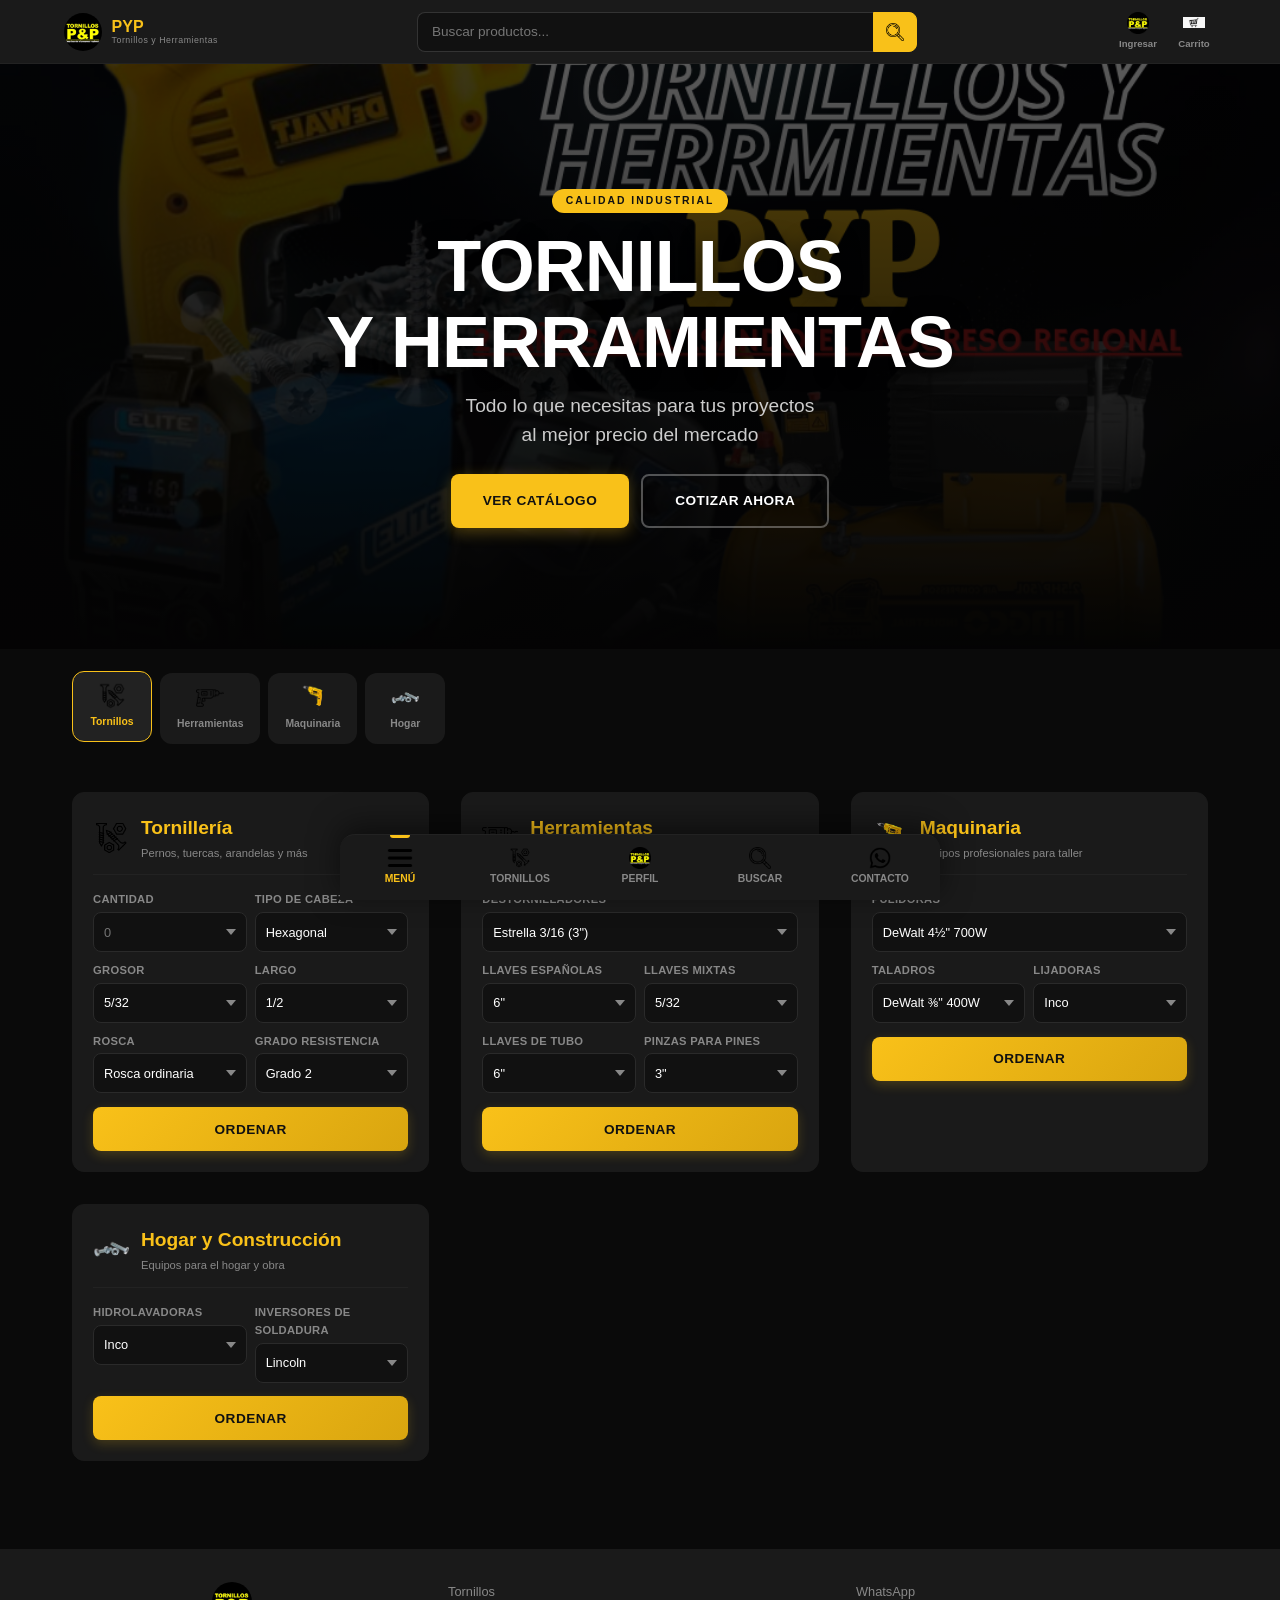
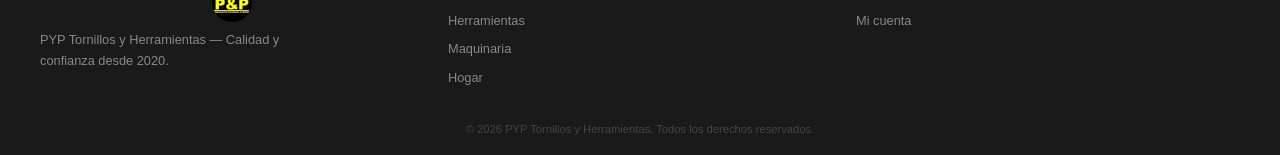
==== index.html @ 7daa385c "PYP Tornillos y Herramientas - ecommerce" ====
<!DOCTYPE html>
<html lang="es">
<head>
    <meta charset="UTF-8">
    <meta name="viewport" content="width=device-width, initial-scale=1.0">
    <meta name="description" content="PYP Tornillos y Herramientas - Venta de tornillería, herramientas y maquinaria industrial">
    <title>PYP Tornillos y Herramientas</title>
    <link rel="icon" href="img/icono.ico">
    <link rel="stylesheet" href="styles.css">
</head>
<body>
    <!-- Menu Overlay -->
    <div class="menu-overlay" id="menu-overlay">
        <div class="menu-overlay-content">
            <button class="menu-close" id="menu-close">&times;</button>
            <img src="img/descarga.png" alt="PYP" class="menu-logo">
            <h2>Menú</h2>
            <a href="#tornillos">Tornillos</a>
            <a href="#herramientas">Herramientas</a>
            <a href="#maquinaria">Maquinaria</a>
            <a href="#hogar">Hogar y Construcción</a>
            <a href="login.html">Iniciar Sesión</a>
        </div>
    </div>

    <!-- Search Overlay -->
    <div class="search-overlay" id="search-overlay">
        <div class="search-overlay-content">
            <input type="text" id="search-input-mobile" placeholder="Buscar productos..." autofocus>
            <button class="search-close" id="search-close">&times;</button>
        </div>
    </div>

    <!-- Top Header (desktop) -->
    <header class="top-header">
        <div class="top-header-inner">
            <a href="index.html" class="top-logo">
                <img src="img/descarga.png" alt="PYP">
                <span class="top-logo-text">PYP <small>Tornillos y Herramientas</small></span>
            </a>
            <div class="top-search">
                <input type="text" placeholder="Buscar productos..." id="top-search-input">
                <button id="top-search-btn"><img src="img/lupa.png" alt="Buscar"></button>
            </div>
            <div class="top-actions">
                <a href="login.html" class="top-action">
                    <img src="img/icono.ico" alt="Perfil">
                    <span>Ingresar</span>
                </a>
                <a href="#" class="top-action" id="top-cart-btn">
                    <img src="img/carrito.png" alt="Carrito">
                    <span>Carrito</span>
                </a>
            </div>
        </div>
    </header>

    <!-- Hero Section -->
    <section class="hero">
        <div class="hero-bg"></div>
        <div class="hero-content">
            <span class="hero-badge">CALIDAD INDUSTRIAL</span>
            <h1>TORNILLOS<br>Y HERRAMIENTAS</h1>
            <p>Todo lo que necesitas para tus proyectos <br class="hide-mobile">al mejor precio del mercado</p>
            <div class="hero-cta">
                <a href="#tornillos" class="hero-btn primary">VER CATÁLOGO</a>
                <a href="https://wa.me/" target="_blank" class="hero-btn secondary">COTIZAR AHORA</a>
            </div>
        </div>
    </section>

    <!-- Quick Categories -->
    <section class="quick-cats">
        <a href="#tornillos" class="quick-cat active">
            <img src="img/tornillo.png" alt="Tornillos">
            <span>Tornillos</span>
        </a>
        <a href="#herramientas" class="quick-cat">
            <img src="img/taladro-de-mano.png" alt="Herramientas">
            <span>Herramientas</span>
        </a>
        <a href="#maquinaria" class="quick-cat">
            <img src="img/taladro.png" alt="Maquinaria">
            <span>Maquinaria</span>
        </a>
        <a href="#hogar" class="quick-cat">
            <img src="img/tornillotarjeta.png" alt="Hogar">
            <span>Hogar</span>
        </a>
    </section>

    <!-- Main Content -->
    <main class="main-content">
        <section class="property" id="tornillos">
            <div class="property-header">
                <img src="img/tornillo.png" alt="">
                <div>
                    <h3>Tornillería</h3>
                    <p class="property-sub">Pernos, tuercas, arandelas y más</p>
                </div>
            </div>
            <div class="property-form">
                <div class="form-row-double">
                    <div class="form-group">
                        <label for="cantidad">Cantidad</label>
                        <input id="cantidad" class="cantidad" placeholder="0">
                    </div>
                    <div class="form-group">
                        <label for="tipocabeza">Tipo de cabeza</label>
                        <select id="tipocabeza" class="tipocabeza">
                            <option>Hexagonal</option>
                            <option>Bristol</option>
                            <option>Destornillador estrella</option>
                            <option>Carriaje</option>
                        </select>
                    </div>
                </div>
                <div class="form-row-double">
                    <div class="form-group">
                        <label for="grosor">Grosor</label>
                        <select id="grosor" class="grosor">
                            <option>5/32</option><option>4mm</option><option>3/16</option><option>5mm</option>
                            <option>1/4</option><option>6mm</option><option>5/16</option><option>7mm</option>
                            <option>3/8</option><option>8mm</option><option>7/16</option><option>10mm</option>
                            <option>1/2</option><option>12mm</option><option>5/8</option><option>14mm</option>
                            <option>1"</option><option>16mm</option>
                        </select>
                    </div>
                    <div class="form-group">
                        <label for="largor">Largo</label>
                        <select id="largor" class="largor">
                            <option>1/2</option><option>3/4</option><option>1</option><option>1-1/4</option>
                            <option>1-1/2</option><option>2</option><option>2-1/2</option><option>3</option>
                            <option>3-1/2</option><option>4</option><option>4-1/2</option><option>5</option>
                            <option>5-1/2</option><option>6</option><option>6-1/2</option><option>7</option>
                        </select>
                    </div>
                </div>
                <div class="form-row-double">
                    <div class="form-group">
                        <label for="rosca">Rosca</label>
                        <select id="rosca" class="rosca">
                            <option>Rosca ordinaria</option><option>Rosca Fina</option>
                            <option>1.25</option><option>1.5</option><option>1.75</option><option>2</option>
                        </select>
                    </div>
                    <div class="form-group">
                        <label for="resistencia">Grado resistencia</label>
                        <select id="resistencia" class="resistencia">
                            <option>Grado 2</option><option>Grado 5</option><option>Grado 8</option><option>Caterpillar</option>
                        </select>
                    </div>
                </div>
                <button class="btn">ORDENAR</button>
            </div>
        </section>

        <section class="property" id="herramientas">
            <div class="property-header">
                <img src="img/taladro-de-mano.png" alt="">
                <div>
                    <h3>Herramientas</h3>
                    <p class="property-sub">Manuales, eléctricas y de precisión</p>
                </div>
            </div>
            <div class="property-form">
                <div class="form-group">
                    <label for="destornillador">Destornilladores</label>
                    <select id="destornillador">
                        <option>Estrella 3/16 (3")</option><option>Estrella 3/16 (4")</option><option>Estrella 3/16 (5")</option>
                        <option>Estrella 1/4 (3")</option><option>Estrella 1/4 (5")</option><option>Estrella 1/4 (6")</option>
                        <option>Estrella 5/16 (4")</option><option>Estrella 5/16 (6")</option>
                        <option>Pala 3/16 (3")</option><option>Pala 3/16 (4")</option><option>Pala 3/16 (5")</option>
                        <option>Pala 1/4 (3")</option><option>Pala 1/4 (4")</option><option>Pala 1/4 (5")</option>
                        <option>Pala 5/16 (4")</option><option>Pala 5/16 (5")</option>
                    </select>
                </div>
                <div class="form-row-double">
                    <div class="form-group">
                        <label for="llaves-espancivas">Llaves españolas</label>
                        <select id="llaves-espancivas">
                            <option>6"</option><option>7"</option><option>8"</option><option>9"</option><option>12"</option><option>15"</option><option>18"</option>
                        </select>
                    </div>
                    <div class="form-group">
                        <label for="llaves-mixtas">Llaves mixtas</label>
                        <select id="llaves-mixtas">
                            <option>5/32</option><option>4mm</option><option>3/16</option><option>5mm</option>
                            <option>1/4</option><option>6mm</option><option>5/16</option><option>7mm</option>
                            <option>3/8</option><option>8mm</option><option>7/16</option><option>10mm</option>
                            <option>1/2</option><option>12mm</option><option>5/8</option><option>14mm</option>
                            <option>1"</option><option>16mm</option>
                        </select>
                    </div>
                </div>
                <div class="form-row-double">
                    <div class="form-group">
                        <label for="llaves-tubo">Llaves de tubo</label>
                        <select id="llaves-tubo">
                            <option>6"</option><option>7"</option><option>8"</option><option>9"</option><option>12"</option><option>15"</option><option>18"</option>
                        </select>
                    </div>
                    <div class="form-group">
                        <label for="pinzas-pines">Pinzas para pines</label>
                        <select id="pinzas-pines">
                            <option>3"</option><option>4"</option><option>5"</option><option>6"</option><option>7"</option><option>9"</option><option>12"</option>
                        </select>
                    </div>
                </div>
                <button class="btn">ORDENAR</button>
            </div>
        </section>

        <section class="property" id="maquinaria">
            <div class="property-header">
                <img src="img/taladro.png" alt="">
                <div>
                    <h3>Maquinaria</h3>
                    <p class="property-sub">Equipos profesionales para taller</p>
                </div>
            </div>
            <div class="property-form">
                <div class="form-group">
                    <label for="pulidoras">Pulidoras</label>
                    <select id="pulidoras">
                        <option>DeWalt 4½" 700W</option><option>Inco 4½" 600W</option><option>Discover 4½" 700W</option>
                        <option>NewBet 4½" 700W</option><option>Ranger 4½"</option>
                        <option>DeWalt 7" 1400W</option><option>Inco 7" 1200W</option>
                        <option>Discover 7" 1200W</option><option>NewBet 7" 1200W</option><option>Ranger 7"</option>
                    </select>
                </div>
                <div class="form-row-double">
                    <div class="form-group">
                        <label for="taladros">Taladros</label>
                        <select id="taladros">
                            <option>DeWalt ⅜" 400W</option><option>Inco ⅜" 300W</option><option>Discover ⅜" 400W</option>
                            <option>NewBet ⅜" 300W</option>
                            <option>Inco inalámbrico ⅜"</option><option>Discover inalámbrico ⅜"</option><option>NewBet inalámbrico ⅜"</option>
                        </select>
                    </div>
                    <div class="form-group">
                        <label for="lijadoras">Lijadoras</label>
                        <select id="lijadoras">
                            <option>Inco</option><option>DeWalt</option><option>Discover</option><option>Dawflow</option><option>NewBet</option>
                        </select>
                    </div>
                </div>
                <button class="btn">ORDENAR</button>
            </div>
        </section>

        <section class="property" id="hogar">
            <div class="property-header">
                <img src="img/tornillotarjeta.png" alt="">
                <div>
                    <h3>Hogar y Construcción</h3>
                    <p class="property-sub">Equipos para el hogar y obra</p>
                </div>
            </div>
            <div class="property-form">
                <div class="form-row-double">
                    <div class="form-group">
                        <label for="hidrolavadoras">Hidrolavadoras</label>
                        <select id="hidrolavadoras">
                            <option>Inco</option><option>Black & Decker</option><option>Wilker</option>
                        </select>
                    </div>
                    <div class="form-group">
                        <label for="inversores">Inversores de soldadura</label>
                        <select id="inversores">
                            <option>Lincoln</option><option>Inverrr</option><option>TIG y MIG</option>
                        </select>
                    </div>
                </div>
                <button class="btn">ORDENAR</button>
            </div>
        </section>
    </main>

    <!-- Footer -->
    <footer class="site-footer">
        <div class="footer-inner">
            <div class="footer-brand">
                <img src="img/descarga.png" alt="PYP">
                <p>PYP Tornillos y Herramientas — Calidad y confianza desde 2020.</p>
            </div>
            <div class="footer-links">
                <a href="#tornillos">Tornillos</a>
                <a href="#herramientas">Herramientas</a>
                <a href="#maquinaria">Maquinaria</a>
                <a href="#hogar">Hogar</a>
            </div>
            <div class="footer-contact">
                <a href="https://wa.me/" target="_blank">WhatsApp</a>
                <a href="login.html">Mi cuenta</a>
            </div>
        </div>
        <div class="footer-bottom">&copy; 2026 PYP Tornillos y Herramientas. Todos los derechos reservados.</div>
    </footer>

    <!-- Bottom Navigation -->
    <nav class="bottom-nav">
        <ul class="nav-links">
            <li>
                <a href="#" class="nav-link active-nav" id="menu-btn">
                    <img src="img/menu.png" alt="Menú">
                    <span class="nav-label">MENÚ</span>
                </a>
            </li>
            <li>
                <a href="#tornillos" class="nav-link" data-scroll>
                    <img src="img/tornillo.png" alt="Tornillos">
                    <span class="nav-label">TORNILLOS</span>
                </a>
            </li>
            <li>
                <a href="login.html" class="nav-link">
                    <img src="img/icono.ico" alt="Perfil">
                    <span class="nav-label">PERFIL</span>
                </a>
            </li>
            <li>
                <a href="#" class="nav-link" id="search-toggle">
                    <img src="img/lupa.png" alt="Buscar">
                    <span class="nav-label">BUSCAR</span>
                </a>
            </li>
            <li>
                <a href="https://wa.me/" target="_blank" class="nav-link" id="whatsapp-link">
                    <img src="img/whatsapp.png" alt="WhatsApp">
                    <span class="nav-label">CONTACTO</span>
                </a>
            </li>
        </ul>
    </nav>

    <div id="toast" class="toast"></div>
    <script src="script.js"></script>
</body>
</html>
---- styles.css ----
:root {
    --primary: #f9c119;
    --primary-dark: #d9a50f;
    --bg-dark: #0a0a0a;
    --bg-card: #1a1a1a;
    --bg-card2: #222;
    --bg-light: #f5f5f5;
    --text-light: #fff;
    --text-dark: #111;
    --text-muted: #888;
    --touch-min: 44px;
    --radius: 12px;
    --radius-sm: 8px;
    --shadow: 0 4px 20px rgba(0,0,0,0.3);
    --shadow-lg: 0 8px 40px rgba(0,0,0,0.5);
    --transition: 0.25s cubic-bezier(0.4, 0, 0.2, 1);
}

* { margin: 0; padding: 0; box-sizing: border-box; }

body {
    font-family: -apple-system, BlinkMacSystemFont, 'Segoe UI', Roboto, Oxygen, Ubuntu, sans-serif;
    color: var(--text-light);
    background-color: var(--bg-dark);
    line-height: 1.6;
    overflow-x: hidden;
    padding-bottom: calc(var(--touch-min) + 20px);
}

img { max-width: 100%; height: auto; display: block; }
a { text-decoration: none; color: inherit; }

/* ===== TOP HEADER (desktop) ===== */
.top-header {
    display: none;
    background: var(--bg-card);
    border-bottom: 1px solid #222;
    position: sticky;
    top: 0;
    z-index: 900;
}

.top-header-inner {
    max-width: 1200px;
    margin: 0 auto;
    padding: 0.6rem 1.5rem;
    display: flex;
    align-items: center;
    gap: 1.5rem;
}

.top-logo {
    display: flex;
    align-items: center;
    gap: 0.6rem;
    flex-shrink: 0;
}

.top-logo img {
    width: 38px;
    height: 38px;
    border-radius: 50%;
    object-fit: cover;
}

.top-logo-text {
    font-size: 1rem;
    font-weight: 800;
    color: var(--primary);
    line-height: 1.1;
}

.top-logo-text small {
    display: block;
    font-size: 0.55rem;
    font-weight: 400;
    color: var(--text-muted);
    letter-spacing: 0.5px;
}

.top-search {
    flex: 1;
    display: flex;
    max-width: 500px;
    margin: 0 auto;
}

.top-search input {
    flex: 1;
    padding: 10px 14px;
    font-size: 0.85rem;
    border-radius: var(--radius-sm) 0 0 var(--radius-sm);
    border: 1px solid #333;
    border-right: none;
    background: #111;
    color: var(--text-light);
    outline: none;
    min-height: 40px;
    transition: border var(--transition);
}

.top-search input:focus { border-color: var(--primary); }

.top-search button {
    width: 44px;
    min-height: 40px;
    border-radius: 0 var(--radius-sm) var(--radius-sm) 0;
    border: 1px solid var(--primary);
    background: var(--primary);
    cursor: pointer;
    display: flex;
    align-items: center;
    justify-content: center;
    transition: background var(--transition);
}

.top-search button:hover { background: var(--primary-dark); }

.top-search button img {
    width: 18px;
    height: 18px;
}

.top-actions {
    display: flex;
    gap: 0.75rem;
    flex-shrink: 0;
}

.top-action {
    display: flex;
    flex-direction: column;
    align-items: center;
    gap: 2px;
    color: var(--text-muted);
    font-size: 0.6rem;
    font-weight: 600;
    min-width: var(--touch-min);
    min-height: var(--touch-min);
    justify-content: center;
    transition: color var(--transition);
}

.top-action:hover { color: var(--primary); }

.top-action img {
    width: 22px;
    height: 22px;
    object-fit: contain;
}

/* ===== HERO ===== */
.hero {
    position: relative;
    min-height: 50vh;
    display: flex;
    align-items: center;
    justify-content: center;
    overflow: hidden;
}

.hero-bg {
    position: absolute;
    inset: 0;
    background: url('img/banner.png') no-repeat center center / cover;
    filter: brightness(0.35) saturate(1.1);
    z-index: 0;
}

.hero-bg::after {
    content: '';
    position: absolute;
    inset: 0;
    background: linear-gradient(180deg, transparent 0%, var(--bg-dark) 100%);
}

.hero-content {
    position: relative;
    z-index: 1;
    text-align: center;
    padding: 2rem 1.5rem;
    max-width: 700px;
}

.hero-badge {
    display: inline-block;
    background: var(--primary);
    color: var(--text-dark);
    font-size: 0.65rem;
    font-weight: 800;
    letter-spacing: 2px;
    padding: 4px 14px;
    border-radius: 20px;
    margin-bottom: 1rem;
}

.hero-content h1 {
    font-size: clamp(2rem, 8vw, 4.5rem);
    font-weight: 900;
    line-height: 1.05;
    letter-spacing: -1px;
    color: #fff;
    text-shadow: 0 2px 20px rgba(0,0,0,0.6);
    margin-bottom: 0.75rem;
}

.hero-content p {
    font-size: clamp(0.9rem, 2.5vw, 1.2rem);
    color: #ccc;
    margin-bottom: 1.5rem;
    line-height: 1.5;
}

.hero-cta {
    display: flex;
    gap: 0.75rem;
    justify-content: center;
    flex-wrap: wrap;
}

.hero-btn {
    display: inline-flex;
    align-items: center;
    justify-content: center;
    padding: 14px 32px;
    border-radius: var(--radius-sm);
    font-size: 0.85rem;
    font-weight: 700;
    letter-spacing: 0.5px;
    min-height: var(--touch-min);
    transition: all var(--transition);
    cursor: pointer;
}

.hero-btn.primary {
    background: var(--primary);
    color: var(--text-dark);
    box-shadow: 0 4px 15px rgba(249, 193, 25, 0.3);
}

.hero-btn.primary:hover {
    background: var(--primary-dark);
    transform: translateY(-2px);
    box-shadow: 0 6px 25px rgba(249, 193, 25, 0.4);
}

.hero-btn.secondary {
    background: transparent;
    color: #fff;
    border: 2px solid rgba(255,255,255,0.3);
}

.hero-btn.secondary:hover {
    border-color: var(--primary);
    color: var(--primary);
    transform: translateY(-2px);
}

/* ===== QUICK CATEGORIES ===== */
.quick-cats {
    display: flex;
    gap: 0.5rem;
    padding: 1rem 1rem 0;
    max-width: 1200px;
    margin: 0 auto;
    overflow-x: auto;
    -webkit-overflow-scrolling: touch;
    scrollbar-width: none;
}

.quick-cats::-webkit-scrollbar { display: none; }

.quick-cat {
    display: flex;
    flex-direction: column;
    align-items: center;
    gap: 4px;
    padding: 10px 16px;
    background: var(--bg-card);
    border-radius: var(--radius);
    min-width: 80px;
    flex-shrink: 0;
    transition: all var(--transition);
    border: 1px solid transparent;
}

.quick-cat:hover, .quick-cat.active {
    background: var(--bg-card2);
    border-color: var(--primary);
    transform: translateY(-2px);
}

.quick-cat img {
    width: 28px;
    height: 28px;
    object-fit: contain;
}

.quick-cat span {
    font-size: 0.65rem;
    font-weight: 700;
    color: var(--text-muted);
    text-align: center;
}

.quick-cat:hover span, .quick-cat.active span { color: var(--primary); }

/* ===== MAIN CONTENT / GRID ===== */
.main-content {
    max-width: 1200px;
    margin: 0 auto;
    padding: 1.5rem 1rem 3rem;
    display: grid;
    gap: 1.25rem;
    grid-template-columns: repeat(auto-fit, minmax(min(100%, 340px), 1fr));
}

/* ===== PROPERTY CARDS ===== */
.property {
    background: var(--bg-card);
    border-radius: var(--radius);
    padding: 1.25rem;
    display: flex;
    flex-direction: column;
    gap: 1rem;
    border: 1px solid #1a1a1a;
    transition: all var(--transition);
}

.property:hover {
    border-color: #333;
    box-shadow: var(--shadow);
}

.property-header {
    display: flex;
    align-items: center;
    gap: 0.75rem;
    padding-bottom: 0.75rem;
    border-bottom: 1px solid #222;
}

.property-header img {
    width: 36px;
    height: 36px;
    object-fit: contain;
    flex-shrink: 0;
}

.property-header h3 {
    font-size: clamp(0.95rem, 2.5vw, 1.2rem);
    color: var(--primary);
    font-weight: 800;
}

.property-sub {
    font-size: 0.7rem;
    color: var(--text-muted);
    margin-top: 1px;
}

.property-form {
    display: grid;
    gap: 0.6rem;
}

.form-row-double {
    display: grid;
    grid-template-columns: 1fr 1fr;
    gap: 0.5rem;
}

.form-group {
    display: flex;
    flex-direction: column;
    gap: 3px;
}

.form-group label {
    font-size: 0.7rem;
    font-weight: 600;
    color: var(--text-muted);
    text-transform: uppercase;
    letter-spacing: 0.3px;
}

.form-group select,
.form-group input {
    width: 100%;
    padding: 9px 10px;
    font-size: 0.8rem;
    border-radius: var(--radius-sm);
    border: 1px solid #2a2a2a;
    background: #111;
    color: var(--text-light);
    min-height: 40px;
    outline: none;
    transition: border var(--transition);
    appearance: none;
    -webkit-appearance: none;
    background-image: url("data:image/svg+xml,%3Csvg xmlns='http://www.w3.org/2000/svg' width='10' height='6'%3E%3Cpath d='M0 0l5 6 5-6z' fill='%23888'/%3E%3C/svg%3E");
    background-repeat: no-repeat;
    background-position: right 10px center;
    padding-right: 28px;
}

.form-group select:focus,
.form-group input:focus {
    border-color: var(--primary);
    background: #1a1a1a;
}

/* ===== BUTTONS ===== */
.btn {
    background: linear-gradient(135deg, var(--primary), var(--primary-dark));
    color: var(--text-dark);
    border: none;
    border-radius: var(--radius-sm);
    padding: 12px 28px;
    font-size: 0.85rem;
    font-weight: 800;
    letter-spacing: 0.5px;
    cursor: pointer;
    min-height: var(--touch-min);
    transition: all var(--transition);
    width: 100%;
    margin-top: 0.25rem;
    box-shadow: 0 4px 12px rgba(249, 193, 25, 0.2);
}

.btn:hover {
    transform: translateY(-1px);
    box-shadow: 0 6px 20px rgba(249, 193, 25, 0.35);
}

.btn:active {
    transform: translateY(0);
    box-shadow: 0 2px 8px rgba(249, 193, 25, 0.2);
}

/* ===== BOTTOM NAVIGATION ===== */
.bottom-nav {
    position: fixed;
    bottom: 0;
    left: 0;
    right: 0;
    background: var(--bg-card);
    border-top: 1px solid #222;
    z-index: 1000;
    padding: 4px 0;
    padding-bottom: env(safe-area-inset-bottom, 4px);
    box-shadow: 0 -8px 30px rgba(0,0,0,0.5);
}

.nav-links {
    list-style: none;
    display: flex;
    justify-content: space-around;
    align-items: center;
    width: 100%;
    max-width: 600px;
    margin: 0 auto;
    padding: 0;
}

.nav-links li {
    display: flex;
    align-items: center;
    justify-content: center;
    flex: 1;
}

.nav-link {
    display: flex;
    flex-direction: column;
    align-items: center;
    justify-content: center;
    gap: 2px;
    text-decoration: none;
    color: var(--text-muted);
    font-weight: 600;
    font-size: 0.55rem;
    padding: 6px 4px;
    min-height: var(--touch-min);
    min-width: var(--touch-min);
    transition: all var(--transition);
    text-align: center;
    position: relative;
}

.nav-link:hover { color: var(--primary); }

.nav-link.active-nav {
    color: var(--primary);
}

.nav-link.active-nav::after {
    content: '';
    position: absolute;
    top: -6px;
    left: 50%;
    transform: translateX(-50%);
    width: 20px;
    height: 3px;
    background: var(--primary);
    border-radius: 0 0 3px 3px;
}

.nav-link img {
    width: 22px;
    height: 22px;
    object-fit: contain;
    transition: transform var(--transition);
}

.nav-link:hover img {
    transform: scale(1.1);
}

.nav-link.active-nav img {
    transform: scale(1.1);
}

@media (max-width: 480px) {
    .nav-label {
        display: none;
    }
    .nav-link img {
        width: 24px;
        height: 24px;
    }
    .nav-link {
        font-size: 0;
    }
    .nav-link.active-nav::after {
        width: 24px;
        height: 2px;
        top: -5px;
    }
}

/* ===== MENU OVERLAY ===== */
.menu-overlay {
    display: none;
    position: fixed;
    inset: 0;
    background: rgba(0,0,0,0.97);
    z-index: 2000;
    align-items: center;
    justify-content: center;
}

.menu-overlay.active { display: flex; }

.menu-overlay-content {
    display: flex;
    flex-direction: column;
    align-items: center;
    gap: 1.25rem;
    padding: 2rem;
}

.menu-logo {
    width: 60px;
    height: 60px;
    border-radius: 50%;
    object-fit: cover;
    border: 2px solid var(--primary);
}

.menu-overlay-content h2 {
    color: var(--primary);
    font-size: clamp(1.2rem, 4vw, 1.8rem);
    font-weight: 700;
}

.menu-overlay-content a {
    color: var(--text-light);
    text-decoration: none;
    font-size: clamp(1rem, 3vw, 1.3rem);
    font-weight: 600;
    padding: 0.6rem 1.5rem;
    min-height: var(--touch-min);
    display: flex;
    align-items: center;
    transition: all var(--transition);
    border-radius: var(--radius-sm);
}

.menu-overlay-content a:hover {
    color: var(--primary);
    background: rgba(249, 193, 25, 0.08);
}

.menu-close {
    position: absolute;
    top: 1rem;
    right: 1.5rem;
    background: none;
    border: none;
    color: var(--text-light);
    font-size: 2.5rem;
    cursor: pointer;
    min-width: var(--touch-min);
    min-height: var(--touch-min);
    display: flex;
    align-items: center;
    justify-content: center;
    transition: color var(--transition);
}

.menu-close:hover { color: var(--primary); }

/* ===== SEARCH OVERLAY ===== */
.search-overlay {
    display: none;
    position: fixed;
    top: 0;
    left: 0;
    right: 0;
    background: var(--bg-dark);
    z-index: 2000;
    padding: 1rem;
    border-bottom: 2px solid var(--primary);
    box-shadow: var(--shadow-lg);
}

.search-overlay.active { display: block; }

.search-overlay-content {
    display: flex;
    gap: 0.5rem;
    align-items: center;
    max-width: 600px;
    margin: 0 auto;
}

.search-overlay-content input {
    flex: 1;
    padding: 12px 14px;
    font-size: 1rem;
    border-radius: var(--radius-sm);
    border: 2px solid var(--primary);
    background: #111;
    color: var(--text-light);
    min-height: var(--touch-min);
    outline: none;
}

.search-overlay-content input::placeholder { color: #555; }

.search-close {
    background: none;
    border: none;
    color: var(--primary);
    font-size: 2rem;
    cursor: pointer;
    min-width: var(--touch-min);
    min-height: var(--touch-min);
    display: flex;
    align-items: center;
    justify-content: center;
}

/* ===== FOOTER ===== */
.site-footer {
    background: var(--bg-card);
    border-top: 1px solid #1a1a1a;
    padding: 2rem 1rem 1rem;
    margin-top: 0.5rem;
}

.footer-inner {
    max-width: 1200px;
    margin: 0 auto;
    display: grid;
    grid-template-columns: 1fr;
    gap: 1.5rem;
    text-align: center;
}

.footer-brand img {
    width: 40px;
    height: 40px;
    border-radius: 50%;
    margin: 0 auto 0.5rem;
}

.footer-brand p {
    font-size: 0.8rem;
    color: var(--text-muted);
    max-width: 280px;
    margin: 0 auto;
}

.footer-links, .footer-contact {
    display: flex;
    flex-direction: column;
    gap: 0.5rem;
}

.footer-links a, .footer-contact a {
    font-size: 0.8rem;
    color: var(--text-muted);
    transition: color var(--transition);
}

.footer-links a:hover, .footer-contact a:hover { color: var(--primary); }

.footer-bottom {
    text-align: center;
    font-size: 0.7rem;
    color: #444;
    padding-top: 1rem;
    margin-top: 1rem;
    border-top: 1px solid #1a1a1a;
    max-width: 1200px;
    margin-left: auto;
    margin-right: auto;
}

/* ===== TOAST ===== */
.toast {
    position: fixed;
    bottom: 80px;
    left: 50%;
    transform: translateX(-50%) translateY(20px);
    background: var(--bg-card2);
    color: var(--text-light);
    padding: 12px 24px;
    border-radius: var(--radius-sm);
    font-size: 0.85rem;
    font-weight: 600;
    border-left: 3px solid var(--primary);
    box-shadow: var(--shadow-lg);
    opacity: 0;
    visibility: hidden;
    transition: all 0.3s ease;
    z-index: 3000;
    max-width: 90vw;
    text-align: center;
    pointer-events: none;
}

.toast.show {
    opacity: 1;
    visibility: visible;
    transform: translateX(-50%) translateY(0);
}

/* ===== RESPONSIVE ===== */
@media (min-width: 768px) {
    body { padding-bottom: 0; }

    .top-header { display: block; }

    .hero { min-height: 60vh; }

    .main-content {
        padding: 2rem 2rem 4rem;
        gap: 1.5rem;
    }

    .btn { width: auto; align-self: flex-start; }

    .bottom-nav {
        display: flex;
        top: auto;
        bottom: 0;
        border-radius: 0;
        padding: 6px 0;
        background: rgba(26,26,26,0.95);
        backdrop-filter: blur(10px);
    }

    .nav-link { font-size: 0.65rem; }
    .nav-label { display: block; }

    .footer-inner {
        grid-template-columns: 1fr 1fr 1fr;
        text-align: left;
    }

    .footer-brand p { margin: 0; }
}

@media (min-width: 1024px) {
    .bottom-nav {
        max-width: 600px;
        left: 50%;
        transform: translateX(-50%);
        border-radius: 15px 15px 0 0;
        background: var(--bg-card);
    }
}

@media (min-width: 1200px) {
    .hero { min-height: 65vh; }
    .main-content { padding: 3rem 2rem 5rem; gap: 2rem; }
    .quick-cats { padding: 1.5rem 2rem 0; }
}

/* ===== LOGIN PAGE STYLES (unchanged from before) ===== */
.login-page {
    font-family: 'Quicksand', -apple-system, Arial, sans-serif;
    background-image: url(img/pass\ img.jpg);
    background-size: cover;
    background-position: center;
    background-repeat: no-repeat;
    min-height: 100vh;
    margin: 0;
}

.login-container {
    width: 100%;
    min-height: 100vh;
    display: grid;
    place-items: center;
    padding: 1rem;
}

.login-form-container {
    display: grid;
    grid-template-rows: auto 1fr auto;
    width: min(90%, 350px);
    background: rgba(0,0,0,0.7);
    padding: clamp(1.5rem, 4vw, 2.5rem);
    border-radius: var(--radius);
    backdrop-filter: blur(12px);
    border: 1px solid rgba(255,255,255,0.06);
}

.login-logo {
    justify-self: center;
    border-radius: 50%;
    width: clamp(80px, 20vw, 110px);
    height: auto;
    margin-bottom: 0.75rem;
    border: 2px solid var(--primary);
}

.login-form { display: grid; }

.login-form .label {
    font-size: clamp(13px, 3vw, 15px);
    font-weight: 700;
    margin-bottom: 4px;
    color: #ddd;
}

.login-form .input-password {
    background-color: rgba(255,255,255,0.08);
    border: 1px solid rgba(255,255,255,0.12);
    border-radius: var(--radius-sm);
    height: clamp(42px, 8vw, 48px);
    font-size: clamp(14px, 3vw, 16px);
    padding: 6px 14px;
    margin-bottom: 12px;
    color: #fff;
    min-height: var(--touch-min);
    outline: none;
    transition: border var(--transition);
}

.login-form .input-password:focus { border-color: var(--primary); }

.login-form .primary-button {
    background: linear-gradient(135deg, var(--primary), var(--primary-dark));
    border-radius: var(--radius-sm);
    border: none;
    color: var(--text-dark);
    width: 100%;
    cursor: pointer;
    font-size: clamp(15px, 3vw, 17px);
    font-weight: 700;
    min-height: var(--touch-min);
    height: clamp(48px, 10vw, 54px);
    margin-top: 8px;
    transition: all var(--transition);
    box-shadow: 0 4px 15px rgba(249, 193, 25, 0.25);
}

.login-form .primary-button:hover {
    transform: translateY(-1px);
    box-shadow: 0 6px 25px rgba(249, 193, 25, 0.35);
}

.login-form .resend {
    justify-self: center;
    margin-top: 0.75rem;
}

.login-form .resend a {
    color: var(--primary);
    text-shadow: 0 1px 8px rgba(0,0,0,0.8);
    text-decoration: none;
    font-size: 0.8rem;
    font-weight: 600;
}

.form-title {
    font-size: clamp(1.1rem, 4vw, 1.5rem);
    font-weight: 700;
    color: var(--primary);
    text-align: center;
    margin-bottom: 0.75rem;
}

.error-message {
    color: #ff4444;
    font-size: 0.8rem;
    font-weight: 600;
    text-align: center;
    padding: 0.5rem;
    background: rgba(255,68,68,0.1);
    border-radius: var(--radius-sm);
    display: none;
}

.toggle-auth {
    text-align: center;
    margin-top: 0.75rem;
}

.toggle-auth a {
    color: var(--primary);
    font-size: 0.8rem;
    text-decoration: none;
    font-weight: 600;
}

#confirm-group { transition: all 0.3s ease; }

/* ===== hide-mobile helper ===== */
@media (max-width: 767px) {
    .hide-mobile { display: none; }
}
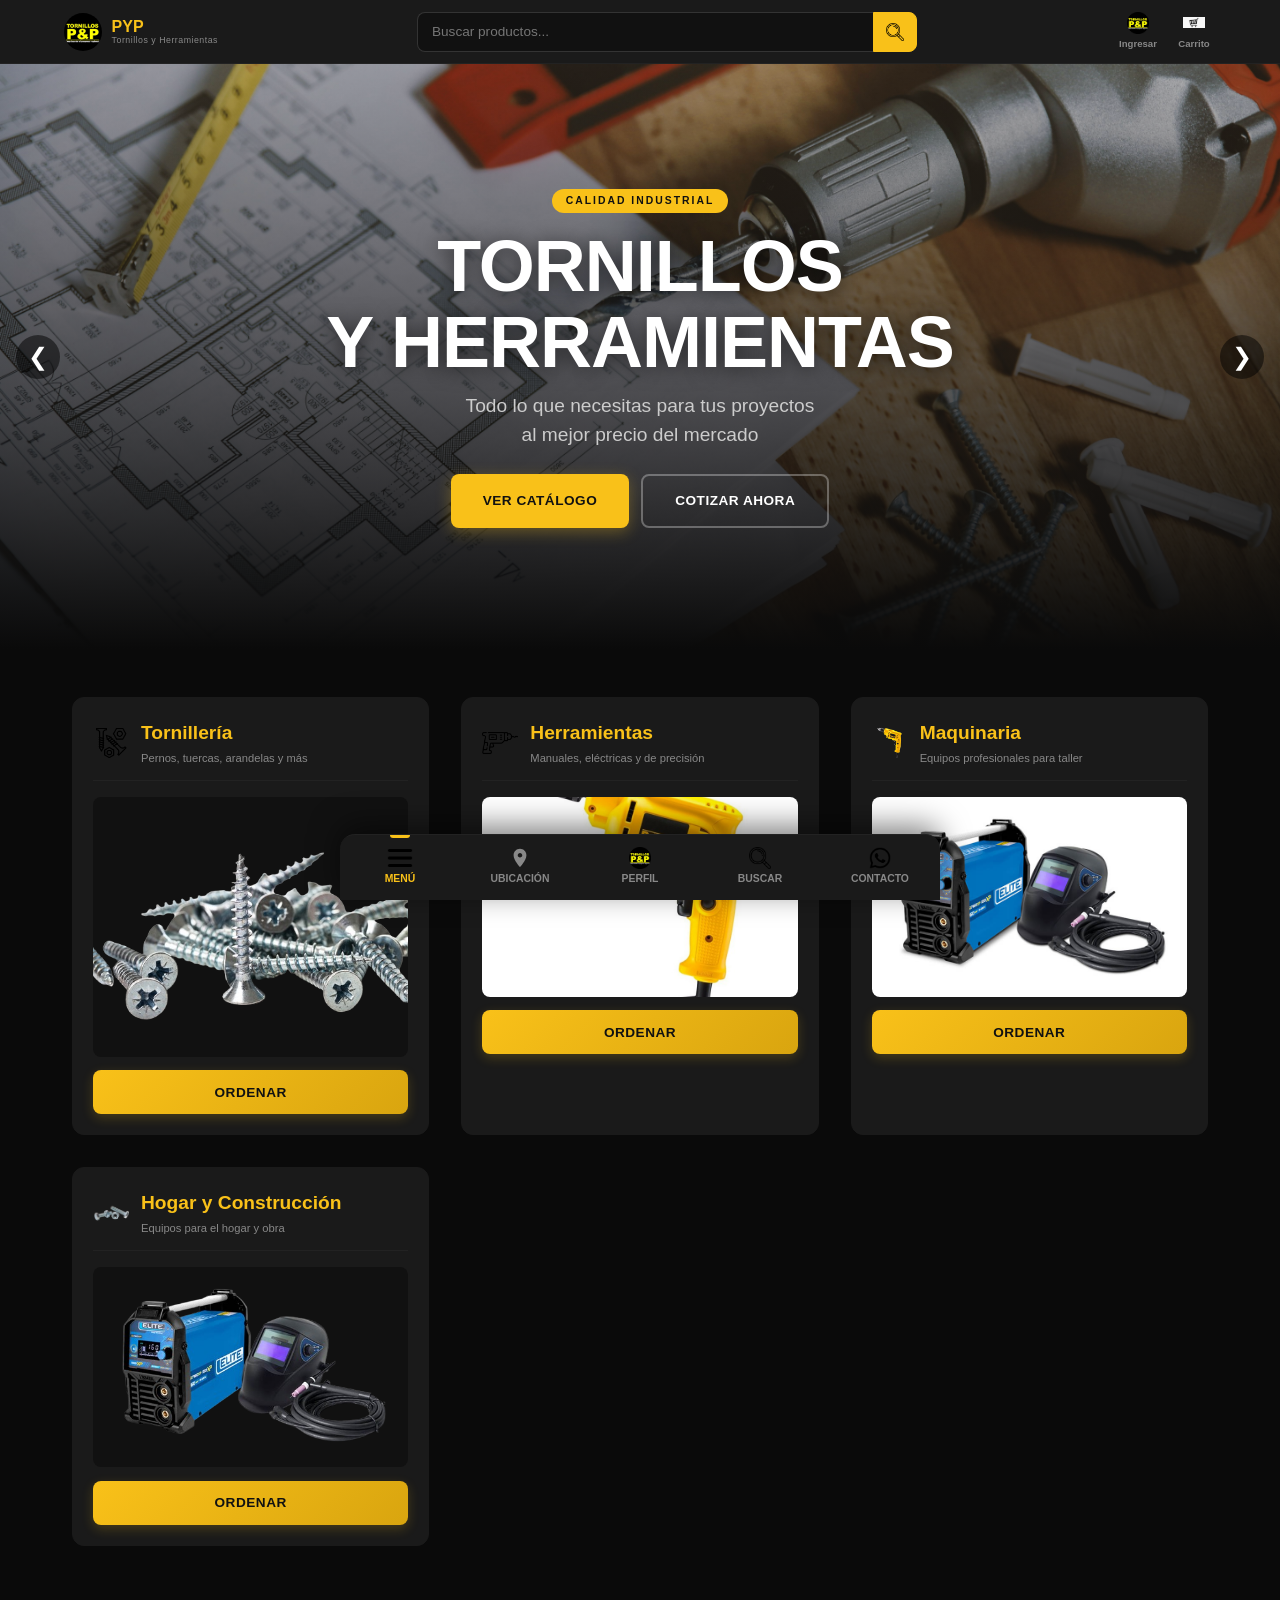
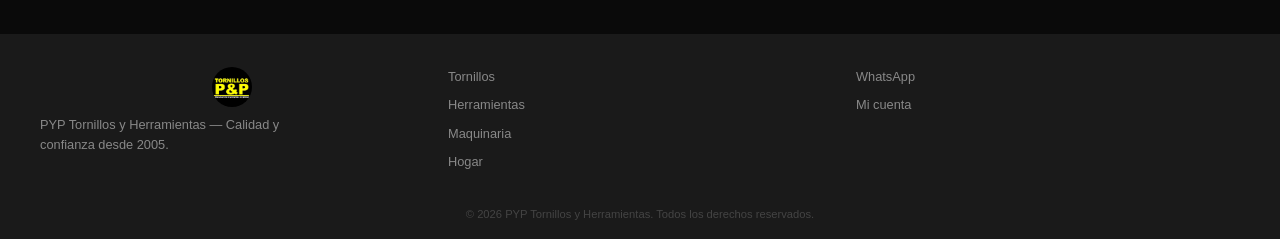
==== commit cafa06a4: "Version 1" ====
--- a/index.html
+++ b/index.html
@@ -55,38 +55,67 @@
         </div>
     </header>
 
-    <!-- Hero Section -->
+    <!-- Hero Carousel -->
     <section class="hero">
-        <div class="hero-bg"></div>
-        <div class="hero-content">
-            <span class="hero-badge">CALIDAD INDUSTRIAL</span>
-            <h1>TORNILLOS<br>Y HERRAMIENTAS</h1>
-            <p>Todo lo que necesitas para tus proyectos <br class="hide-mobile">al mejor precio del mercado</p>
-            <div class="hero-cta">
-                <a href="#tornillos" class="hero-btn primary">VER CATÁLOGO</a>
-                <a href="https://wa.me/" target="_blank" class="hero-btn secondary">COTIZAR AHORA</a>
-            </div>
-        </div>
-    </section>
-
-    <!-- Quick Categories -->
-    <section class="quick-cats">
-        <a href="#tornillos" class="quick-cat active">
-            <img src="img/tornillo.png" alt="Tornillos">
-            <span>Tornillos</span>
-        </a>
-        <a href="#herramientas" class="quick-cat">
-            <img src="img/taladro-de-mano.png" alt="Herramientas">
-            <span>Herramientas</span>
-        </a>
-        <a href="#maquinaria" class="quick-cat">
-            <img src="img/taladro.png" alt="Maquinaria">
-            <span>Maquinaria</span>
-        </a>
-        <a href="#hogar" class="quick-cat">
-            <img src="img/tornillotarjeta.png" alt="Hogar">
-            <span>Hogar</span>
-        </a>
+        <div class="hero-carousel" id="hero-carousel">
+            <div class="carousel-slide active" style="background-image: url('img/slider1.jpg');">
+                <div class="hero-content">
+                    <span class="hero-badge">CALIDAD INDUSTRIAL</span>
+                    <h1>TORNILLOS<br>Y HERRAMIENTAS</h1>
+                    <p>Todo lo que necesitas para tus proyectos <br class="hide-mobile">al mejor precio del mercado</p>
+                    <div class="hero-cta">
+                        <a href="#tornillos" class="hero-btn primary">VER CATÁLOGO</a>
+                        <a href="https://wa.me/" target="_blank" class="hero-btn secondary">COTIZAR AHORA</a>
+                    </div>
+                </div>
+            </div>
+            <div class="carousel-slide" style="background-image: url('img/slider2.jpg');">
+                <div class="hero-content">
+                    <span class="hero-badge">HERRAMIENTAS PROFESIONALES</span>
+                    <h1>TALADROS<br>Y PULIDORAS</h1>
+                    <p>Equipos de las mejores marcas <br class="hide-mobile">para tu taller o industria</p>
+                    <div class="hero-cta">
+                        <a href="#herramientas" class="hero-btn primary">VER CATÁLOGO</a>
+                        <a href="https://wa.me/" target="_blank" class="hero-btn secondary">COTIZAR AHORA</a>
+                    </div>
+                </div>
+            </div>
+            <div class="carousel-slide" style="background-image: url('img/slider3.jpg');">
+                <div class="hero-content">
+                    <span class="hero-badge">MAQUINARIA PESADA</span>
+                    <h1>COMPRESORES<br>Y SOLDADURA</h1>
+                    <p>Equipos industriales para trabajos exigentes <br class="hide-mobile">con la mejor relación calidad-precio</p>
+                    <div class="hero-cta">
+                        <a href="#maquinaria" class="hero-btn primary">VER CATÁLOGO</a>
+                        <a href="https://wa.me/" target="_blank" class="hero-btn secondary">COTIZAR AHORA</a>
+                    </div>
+                </div>
+            </div>
+            <div class="carousel-slide" style="background-image: url('img/slider4.jpg');">
+                <div class="hero-content">
+                    <span class="hero-badge">HOGAR Y CONSTRUCCIÓN</span>
+                    <h1>HIDROLAVADORAS<br>E INVERSORES</h1>
+                    <p>Todo para el hogar y la obra <br class="hide-mobile">en un solo lugar</p>
+                    <div class="hero-cta">
+                        <a href="#hogar" class="hero-btn primary">VER CATÁLOGO</a>
+                        <a href="https://wa.me/" target="_blank" class="hero-btn secondary">COTIZAR AHORA</a>
+                    </div>
+                </div>
+            </div>
+            <div class="carousel-slide" style="background-image: url('img/slider5.jpg');">
+                <div class="hero-content">
+                    <span class="hero-badge">OFERTAS ESPECIALES</span>
+                    <h1>DESCUENTOS<br>POR VOLUMEN</h1>
+                    <p>Compra al por mayor y obtén los mejores precios <br class="hide-mobile">en tornillería y herramientas</p>
+                    <div class="hero-cta">
+                        <a href="#tornillos" class="hero-btn primary">VER CATÁLOGO</a>
+                        <a href="https://wa.me/" target="_blank" class="hero-btn secondary">COTIZAR AHORA</a>
+                    </div>
+                </div>
+            </div>
+        </div>
+        <button class="carousel-arrow prev" id="carousel-prev">&#10094;</button>
+        <button class="carousel-arrow next" id="carousel-next">&#10095;</button>
     </section>
 
     <!-- Main Content -->
@@ -100,57 +129,7 @@
                 </div>
             </div>
             <div class="property-form">
-                <div class="form-row-double">
-                    <div class="form-group">
-                        <label for="cantidad">Cantidad</label>
-                        <input id="cantidad" class="cantidad" placeholder="0">
-                    </div>
-                    <div class="form-group">
-                        <label for="tipocabeza">Tipo de cabeza</label>
-                        <select id="tipocabeza" class="tipocabeza">
-                            <option>Hexagonal</option>
-                            <option>Bristol</option>
-                            <option>Destornillador estrella</option>
-                            <option>Carriaje</option>
-                        </select>
-                    </div>
-                </div>
-                <div class="form-row-double">
-                    <div class="form-group">
-                        <label for="grosor">Grosor</label>
-                        <select id="grosor" class="grosor">
-                            <option>5/32</option><option>4mm</option><option>3/16</option><option>5mm</option>
-                            <option>1/4</option><option>6mm</option><option>5/16</option><option>7mm</option>
-                            <option>3/8</option><option>8mm</option><option>7/16</option><option>10mm</option>
-                            <option>1/2</option><option>12mm</option><option>5/8</option><option>14mm</option>
-                            <option>1"</option><option>16mm</option>
-                        </select>
-                    </div>
-                    <div class="form-group">
-                        <label for="largor">Largo</label>
-                        <select id="largor" class="largor">
-                            <option>1/2</option><option>3/4</option><option>1</option><option>1-1/4</option>
-                            <option>1-1/2</option><option>2</option><option>2-1/2</option><option>3</option>
-                            <option>3-1/2</option><option>4</option><option>4-1/2</option><option>5</option>
-                            <option>5-1/2</option><option>6</option><option>6-1/2</option><option>7</option>
-                        </select>
-                    </div>
-                </div>
-                <div class="form-row-double">
-                    <div class="form-group">
-                        <label for="rosca">Rosca</label>
-                        <select id="rosca" class="rosca">
-                            <option>Rosca ordinaria</option><option>Rosca Fina</option>
-                            <option>1.25</option><option>1.5</option><option>1.75</option><option>2</option>
-                        </select>
-                    </div>
-                    <div class="form-group">
-                        <label for="resistencia">Grado resistencia</label>
-                        <select id="resistencia" class="resistencia">
-                            <option>Grado 2</option><option>Grado 5</option><option>Grado 8</option><option>Caterpillar</option>
-                        </select>
-                    </div>
-                </div>
+                <img src="img/tornillos.png" alt="Tornillos" class="property-img property-img-lg">
                 <button class="btn">ORDENAR</button>
             </div>
         </section>
@@ -164,49 +143,7 @@
                 </div>
             </div>
             <div class="property-form">
-                <div class="form-group">
-                    <label for="destornillador">Destornilladores</label>
-                    <select id="destornillador">
-                        <option>Estrella 3/16 (3")</option><option>Estrella 3/16 (4")</option><option>Estrella 3/16 (5")</option>
-                        <option>Estrella 1/4 (3")</option><option>Estrella 1/4 (5")</option><option>Estrella 1/4 (6")</option>
-                        <option>Estrella 5/16 (4")</option><option>Estrella 5/16 (6")</option>
-                        <option>Pala 3/16 (3")</option><option>Pala 3/16 (4")</option><option>Pala 3/16 (5")</option>
-                        <option>Pala 1/4 (3")</option><option>Pala 1/4 (4")</option><option>Pala 1/4 (5")</option>
-                        <option>Pala 5/16 (4")</option><option>Pala 5/16 (5")</option>
-                    </select>
-                </div>
-                <div class="form-row-double">
-                    <div class="form-group">
-                        <label for="llaves-espancivas">Llaves españolas</label>
-                        <select id="llaves-espancivas">
-                            <option>6"</option><option>7"</option><option>8"</option><option>9"</option><option>12"</option><option>15"</option><option>18"</option>
-                        </select>
-                    </div>
-                    <div class="form-group">
-                        <label for="llaves-mixtas">Llaves mixtas</label>
-                        <select id="llaves-mixtas">
-                            <option>5/32</option><option>4mm</option><option>3/16</option><option>5mm</option>
-                            <option>1/4</option><option>6mm</option><option>5/16</option><option>7mm</option>
-                            <option>3/8</option><option>8mm</option><option>7/16</option><option>10mm</option>
-                            <option>1/2</option><option>12mm</option><option>5/8</option><option>14mm</option>
-                            <option>1"</option><option>16mm</option>
-                        </select>
-                    </div>
-                </div>
-                <div class="form-row-double">
-                    <div class="form-group">
-                        <label for="llaves-tubo">Llaves de tubo</label>
-                        <select id="llaves-tubo">
-                            <option>6"</option><option>7"</option><option>8"</option><option>9"</option><option>12"</option><option>15"</option><option>18"</option>
-                        </select>
-                    </div>
-                    <div class="form-group">
-                        <label for="pinzas-pines">Pinzas para pines</label>
-                        <select id="pinzas-pines">
-                            <option>3"</option><option>4"</option><option>5"</option><option>6"</option><option>7"</option><option>9"</option><option>12"</option>
-                        </select>
-                    </div>
-                </div>
+                <img src="img/taladro.jpg" alt="Herramientas" class="property-img">
                 <button class="btn">ORDENAR</button>
             </div>
         </section>
@@ -220,31 +157,7 @@
                 </div>
             </div>
             <div class="property-form">
-                <div class="form-group">
-                    <label for="pulidoras">Pulidoras</label>
-                    <select id="pulidoras">
-                        <option>DeWalt 4½" 700W</option><option>Inco 4½" 600W</option><option>Discover 4½" 700W</option>
-                        <option>NewBet 4½" 700W</option><option>Ranger 4½"</option>
-                        <option>DeWalt 7" 1400W</option><option>Inco 7" 1200W</option>
-                        <option>Discover 7" 1200W</option><option>NewBet 7" 1200W</option><option>Ranger 7"</option>
-                    </select>
-                </div>
-                <div class="form-row-double">
-                    <div class="form-group">
-                        <label for="taladros">Taladros</label>
-                        <select id="taladros">
-                            <option>DeWalt ⅜" 400W</option><option>Inco ⅜" 300W</option><option>Discover ⅜" 400W</option>
-                            <option>NewBet ⅜" 300W</option>
-                            <option>Inco inalámbrico ⅜"</option><option>Discover inalámbrico ⅜"</option><option>NewBet inalámbrico ⅜"</option>
-                        </select>
-                    </div>
-                    <div class="form-group">
-                        <label for="lijadoras">Lijadoras</label>
-                        <select id="lijadoras">
-                            <option>Inco</option><option>DeWalt</option><option>Discover</option><option>Dawflow</option><option>NewBet</option>
-                        </select>
-                    </div>
-                </div>
+                <img src="img/EQUIPOS-DE-SOLDADURA-ELECTRICA-SOLDADORES-PARA-ELECTRODO-REVESTIDO-SOLDADOR-INVERSOR-160A-CARETEANTORCHA-1511920240416234102.jpg" alt="Maquinaria" class="property-img">
                 <button class="btn">ORDENAR</button>
             </div>
         </section>
@@ -258,20 +171,7 @@
                 </div>
             </div>
             <div class="property-form">
-                <div class="form-row-double">
-                    <div class="form-group">
-                        <label for="hidrolavadoras">Hidrolavadoras</label>
-                        <select id="hidrolavadoras">
-                            <option>Inco</option><option>Black & Decker</option><option>Wilker</option>
-                        </select>
-                    </div>
-                    <div class="form-group">
-                        <label for="inversores">Inversores de soldadura</label>
-                        <select id="inversores">
-                            <option>Lincoln</option><option>Inverrr</option><option>TIG y MIG</option>
-                        </select>
-                    </div>
-                </div>
+                <img src="img/inversor.png" alt="Hogar y Construcción" class="property-img">
                 <button class="btn">ORDENAR</button>
             </div>
         </section>
@@ -282,7 +182,7 @@
         <div class="footer-inner">
             <div class="footer-brand">
                 <img src="img/descarga.png" alt="PYP">
-                <p>PYP Tornillos y Herramientas — Calidad y confianza desde 2020.</p>
+                <p>PYP Tornillos y Herramientas — Calidad y confianza desde 2005.</p>
             </div>
             <div class="footer-links">
                 <a href="#tornillos">Tornillos</a>
@@ -308,14 +208,14 @@
                 </a>
             </li>
             <li>
-                <a href="#tornillos" class="nav-link" data-scroll>
-                    <img src="img/tornillo.png" alt="Tornillos">
-                    <span class="nav-label">TORNILLOS</span>
+                <a href="https://maps.google.com/?q=Tornillería+PYP" target="_blank" class="nav-link">
+                    <svg viewBox="0 0 24 24" width="22" height="22" fill="currentColor"><path d="M12 2C8.13 2 5 5.13 5 9c0 5.25 7 13 7 13s7-7.75 7-13c0-3.87-3.13-7-7-7zm0 9.5c-1.38 0-2.5-1.12-2.5-2.5s1.12-2.5 2.5-2.5 2.5 1.12 2.5 2.5-1.12 2.5-2.5 2.5z"/></svg>
+                    <span class="nav-label">UBICACIÓN</span>
                 </a>
             </li>
             <li>
                 <a href="login.html" class="nav-link">
-                    <img src="img/icono.ico" alt="Perfil">
+                    <img class="logoico" src="img/icono.ico" alt="Perfil">
                     <span class="nav-label">PERFIL</span>
                 </a>
             </li>
--- a/styles.css
+++ b/styles.css
@@ -149,34 +149,49 @@
     object-fit: contain;
 }
 
-/* ===== HERO ===== */
+/* ===== HERO CAROUSEL ===== */
 .hero {
     position: relative;
     min-height: 50vh;
-    display: flex;
-    align-items: center;
-    justify-content: center;
     overflow: hidden;
 }
 
-.hero-bg {
+.hero-carousel {
     position: absolute;
     inset: 0;
-    background: url('img/banner.png') no-repeat center center / cover;
-    filter: brightness(0.35) saturate(1.1);
-    z-index: 0;
-}
-
-.hero-bg::after {
+}
+
+.carousel-slide {
+    position: absolute;
+    inset: 0;
+    background-size: cover;
+    background-position: center;
+    background-repeat: no-repeat;
+    opacity: 0;
+    transition: opacity 0.8s ease;
+    display: flex;
+    align-items: center;
+    justify-content: center;
+}
+
+.carousel-slide.active {
+    opacity: 1;
+}
+
+.carousel-slide::after {
     content: '';
     position: absolute;
     inset: 0;
-    background: linear-gradient(180deg, transparent 0%, var(--bg-dark) 100%);
+    background: linear-gradient(180deg, rgba(0,0,0,0.3) 0%, var(--bg-dark) 100%);
+}
+
+.carousel-slide img {
+    display: none;
 }
 
 .hero-content {
     position: relative;
-    z-index: 1;
+    z-index: 2;
     text-align: center;
     padding: 2rem 1.5rem;
     max-width: 700px;
@@ -256,6 +271,45 @@
     transform: translateY(-2px);
 }
 
+/* ===== Carousel arrows ===== */
+.carousel-arrow {
+    position: absolute;
+    top: 50%;
+    transform: translateY(-50%);
+    z-index: 3;
+    background: rgba(0,0,0,0.5);
+    border: none;
+    color: #fff;
+    font-size: 1.5rem;
+    width: 44px;
+    height: 44px;
+    border-radius: 50%;
+    cursor: pointer;
+    display: flex;
+    align-items: center;
+    justify-content: center;
+    transition: background 0.3s;
+}
+
+.carousel-arrow:hover {
+    background: var(--primary);
+    color: var(--text-dark);
+}
+
+.carousel-arrow.prev {
+    left: 1rem;
+}
+
+.carousel-arrow.next {
+    right: 1rem;
+}
+
+@media (max-width: 767px) {
+    .carousel-arrow {
+        display: none;
+    }
+}
+
 /* ===== QUICK CATEGORIES ===== */
 .quick-cats {
     display: flex;
@@ -357,6 +411,18 @@
     font-size: 0.7rem;
     color: var(--text-muted);
     margin-top: 1px;
+}
+
+.property-img {
+    width: 100%;
+    height: 200px;
+    object-fit: cover;
+    border-radius: var(--radius-sm);
+    background: #111;
+}
+
+.property-img-lg {
+    height: 260px;
 }
 
 .property-form {
@@ -450,6 +516,8 @@
     padding: 4px 0;
     padding-bottom: env(safe-area-inset-bottom, 4px);
     box-shadow: 0 -8px 30px rgba(0,0,0,0.5);
+    border-radius: 15px 15px 0 0;
+    overflow: hidden;
 }
 
 .nav-links {
@@ -521,10 +589,16 @@
     transform: scale(1.1);
 }
 
+.logoico {
+    width: 40px;
+    height: 40px;
+}
+
 @media (max-width: 480px) {
     .nav-label {
         display: none;
     }
+    
     .nav-link img {
         width: 24px;
         height: 24px;
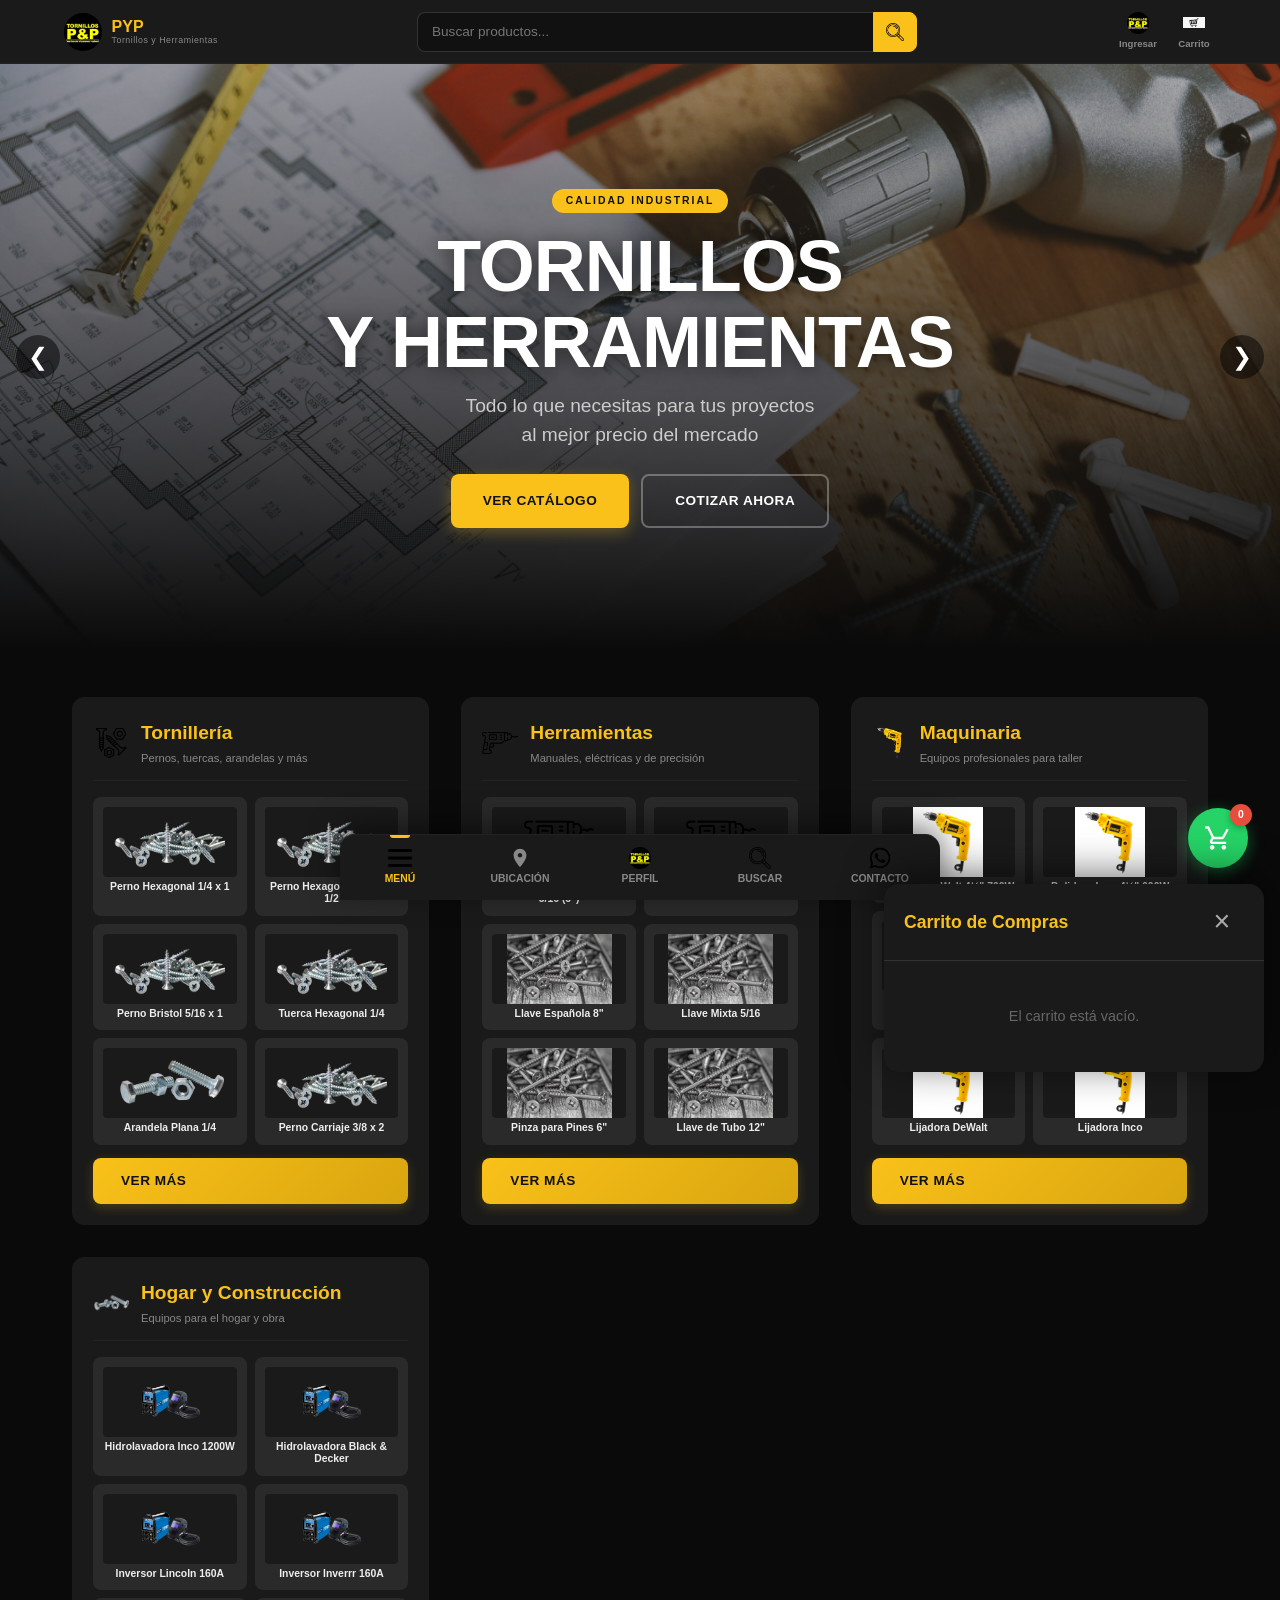
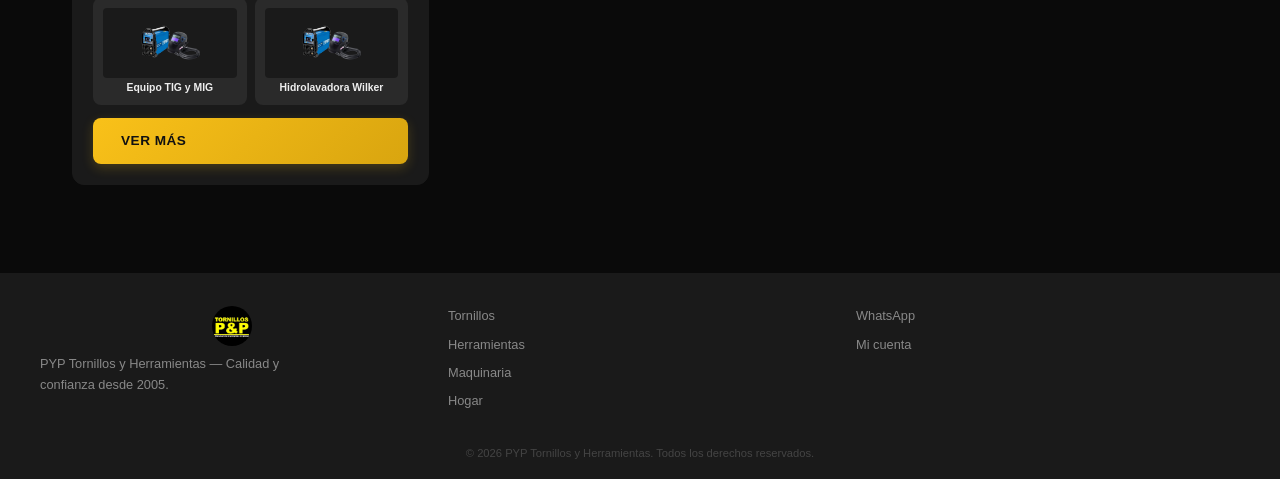
==== commit a7588fe3: "Version 1.1" ====
--- a/index.html
+++ b/index.html
@@ -64,7 +64,7 @@
                     <h1>TORNILLOS<br>Y HERRAMIENTAS</h1>
                     <p>Todo lo que necesitas para tus proyectos <br class="hide-mobile">al mejor precio del mercado</p>
                     <div class="hero-cta">
-                        <a href="#tornillos" class="hero-btn primary">VER CATÁLOGO</a>
+                        <a href="catalogo.html" class="hero-btn primary">VER CATÁLOGO</a>
                         <a href="https://wa.me/" target="_blank" class="hero-btn secondary">COTIZAR AHORA</a>
                     </div>
                 </div>
@@ -75,7 +75,7 @@
                     <h1>TALADROS<br>Y PULIDORAS</h1>
                     <p>Equipos de las mejores marcas <br class="hide-mobile">para tu taller o industria</p>
                     <div class="hero-cta">
-                        <a href="#herramientas" class="hero-btn primary">VER CATÁLOGO</a>
+                        <a href="catalogo.html#cat-herramientas" class="hero-btn primary">VER CATÁLOGO</a>
                         <a href="https://wa.me/" target="_blank" class="hero-btn secondary">COTIZAR AHORA</a>
                     </div>
                 </div>
@@ -86,7 +86,7 @@
                     <h1>COMPRESORES<br>Y SOLDADURA</h1>
                     <p>Equipos industriales para trabajos exigentes <br class="hide-mobile">con la mejor relación calidad-precio</p>
                     <div class="hero-cta">
-                        <a href="#maquinaria" class="hero-btn primary">VER CATÁLOGO</a>
+                        <a href="catalogo.html#cat-maquinaria" class="hero-btn primary">VER CATÁLOGO</a>
                         <a href="https://wa.me/" target="_blank" class="hero-btn secondary">COTIZAR AHORA</a>
                     </div>
                 </div>
@@ -97,7 +97,7 @@
                     <h1>HIDROLAVADORAS<br>E INVERSORES</h1>
                     <p>Todo para el hogar y la obra <br class="hide-mobile">en un solo lugar</p>
                     <div class="hero-cta">
-                        <a href="#hogar" class="hero-btn primary">VER CATÁLOGO</a>
+                        <a href="catalogo.html#cat-hogar" class="hero-btn primary">VER CATÁLOGO</a>
                         <a href="https://wa.me/" target="_blank" class="hero-btn secondary">COTIZAR AHORA</a>
                     </div>
                 </div>
@@ -108,7 +108,7 @@
                     <h1>DESCUENTOS<br>POR VOLUMEN</h1>
                     <p>Compra al por mayor y obtén los mejores precios <br class="hide-mobile">en tornillería y herramientas</p>
                     <div class="hero-cta">
-                        <a href="#tornillos" class="hero-btn primary">VER CATÁLOGO</a>
+                        <a href="catalogo.html#cat-tornillos" class="hero-btn primary">VER CATÁLOGO</a>
                         <a href="https://wa.me/" target="_blank" class="hero-btn secondary">COTIZAR AHORA</a>
                     </div>
                 </div>
@@ -129,8 +129,8 @@
                 </div>
             </div>
             <div class="property-form">
-                <img src="img/tornillos.png" alt="Tornillos" class="property-img property-img-lg">
-                <button class="btn">ORDENAR</button>
+                <div class="prod-grid" id="grid-tornillos"></div>
+                <a href="tornillos.html" class="btn">VER MÁS</a>
             </div>
         </section>
 
@@ -143,8 +143,8 @@
                 </div>
             </div>
             <div class="property-form">
-                <img src="img/taladro.jpg" alt="Herramientas" class="property-img">
-                <button class="btn">ORDENAR</button>
+                <div class="prod-grid" id="grid-herramientas"></div>
+                <a href="herramientas.html" class="btn">VER MÁS</a>
             </div>
         </section>
 
@@ -157,8 +157,8 @@
                 </div>
             </div>
             <div class="property-form">
-                <img src="img/EQUIPOS-DE-SOLDADURA-ELECTRICA-SOLDADORES-PARA-ELECTRODO-REVESTIDO-SOLDADOR-INVERSOR-160A-CARETEANTORCHA-1511920240416234102.jpg" alt="Maquinaria" class="property-img">
-                <button class="btn">ORDENAR</button>
+                <div class="prod-grid" id="grid-maquinaria"></div>
+                <a href="maquinaria.html" class="btn">VER MÁS</a>
             </div>
         </section>
 
@@ -171,11 +171,47 @@
                 </div>
             </div>
             <div class="property-form">
-                <img src="img/inversor.png" alt="Hogar y Construcción" class="property-img">
-                <button class="btn">ORDENAR</button>
+                <div class="prod-grid" id="grid-hogar"></div>
+                <a href="hogar.html" class="btn">VER MÁS</a>
             </div>
         </section>
     </main>
+
+    <!-- Product Modal -->
+    <div class="prod-modal" id="prod-modal">
+        <div class="prod-modal-content">
+            <button class="prod-modal-close" id="prod-modal-close">&times;</button>
+            <img id="modal-img" src="" alt="" class="prod-modal-img">
+            <div class="prod-modal-body">
+                <h3 id="modal-title"></h3>
+                <p class="prod-modal-desc" id="modal-desc"></p>
+                <p class="prod-modal-price" id="modal-price"></p>
+                <button class="btn" id="modal-order">ORDENAR AL CARRITO</button>
+            </div>
+        </div>
+    </div>
+
+    <!-- Floating Cart Button -->
+    <div class="cart-fab" id="cart-fab">
+        <svg viewBox="0 0 24 24" width="28" height="28" fill="currentColor"><path d="M7 18c-1.1 0-2 .9-2 2s.9 2 2 2 2-.9 2-2-.9-2-2-2zm10 0c-1.1 0-2 .9-2 2s.9 2 2 2 2-.9 2-2-.9-2-2-2zM7.17 14.75l.03-.12.9-1.63h7.45c.75 0 1.41-.41 1.75-1.03l3.86-7.01L19.42 4l-3.87 7H8.53L4.27 2H1v2h2l3.6 7.59L5.25 14c-.13.35-.25.74-.25 1.15 0 1.1.9 2 2 2h12v-2H7.42c-.14 0-.25-.11-.25-.25z"/></svg>
+        <span class="cart-fab-badge" id="cart-badge">0</span>
+    </div>
+
+    <!-- Cart Drawer -->
+    <div class="cart-drawer-overlay" id="cart-overlay"></div>
+    <div class="cart-drawer" id="cart-drawer">
+        <div class="cart-drawer-header">
+            <h3>Carrito de Compras</h3>
+            <button class="cart-drawer-close" id="cart-close">&times;</button>
+        </div>
+        <div class="cart-drawer-items" id="cart-items">
+            <div class="cart-empty">El carrito está vacío.</div>
+        </div>
+        <div class="cart-drawer-footer" id="cart-footer" style="display:none;">
+            <div class="cart-total" id="cart-total">Total: $0</div>
+            <button class="btn" id="cart-order">ORDENAR POR WHATSAPP</button>
+        </div>
+    </div>
 
     <!-- Footer -->
     <footer class="site-footer">
@@ -235,6 +271,8 @@
     </nav>
 
     <div id="toast" class="toast"></div>
+    <script src="https://www.gstatic.com/firebasejs/10.7.1/firebase-app-compat.js"></script>
+    <script src="https://www.gstatic.com/firebasejs/10.7.1/firebase-firestore-compat.js"></script>
     <script src="script.js"></script>
 </body>
 </html>
--- a/styles.css
+++ b/styles.css
@@ -428,6 +428,311 @@
 .property-form {
     display: grid;
     gap: 0.6rem;
+}
+
+.item-list-mini {
+    display: grid;
+    gap: 0.35rem;
+}
+
+.item-mini {
+    background: #2a2a2a;
+    padding: 8px 12px;
+    border-radius: 6px;
+    font-size: 0.8rem;
+    font-weight: 600;
+    color: #ddd;
+    border-left: 3px solid var(--primary);
+}
+
+/* === Product Grid (2x3) === */
+.prod-grid {
+    display: grid;
+    grid-template-columns: 1fr 1fr;
+    gap: 0.5rem;
+}
+
+.prod-card {
+    background: #2a2a2a;
+    border-radius: var(--radius-sm);
+    padding: 0.5rem;
+    cursor: pointer;
+    text-align: center;
+    transition: transform 0.2s, border-color 0.2s;
+    border: 2px solid transparent;
+}
+
+.prod-card:hover {
+    border-color: var(--primary);
+    transform: translateY(-2px);
+}
+
+.prod-card img {
+    width: 100%;
+    height: 70px;
+    object-fit: contain;
+    border-radius: 4px;
+    background: #1a1a1a;
+}
+
+.prod-card .prod-name {
+    display: block;
+    font-size: 0.65rem;
+    font-weight: 700;
+    color: #eee;
+    margin-top: 4px;
+    line-height: 1.2;
+}
+
+/* === Product Modal === */
+.prod-modal {
+    display: none;
+    position: fixed;
+    inset: 0;
+    background: rgba(0,0,0,0.92);
+    z-index: 3000;
+    align-items: center;
+    justify-content: center;
+    padding: 1rem;
+}
+
+.prod-modal.show {
+    display: flex;
+}
+
+.prod-modal-content {
+    background: var(--bg-card);
+    border-radius: var(--radius);
+    max-width: 450px;
+    width: 100%;
+    overflow: hidden;
+    position: relative;
+}
+
+.prod-modal-close {
+    position: absolute;
+    top: 0.5rem;
+    right: 0.75rem;
+    background: rgba(0,0,0,0.5);
+    border: none;
+    color: #fff;
+    font-size: 2rem;
+    width: 44px;
+    height: 44px;
+    border-radius: 50%;
+    cursor: pointer;
+    display: flex;
+    align-items: center;
+    justify-content: center;
+    z-index: 10;
+}
+
+.prod-modal-img {
+    width: 100%;
+    height: 280px;
+    object-fit: contain;
+    background: #111;
+    display: block;
+}
+
+.prod-modal-body {
+    padding: 1.25rem;
+}
+
+.prod-modal-body h3 {
+    font-size: 1.3rem;
+    color: var(--primary);
+    margin-bottom: 0.5rem;
+}
+
+.prod-modal-desc {
+    font-size: 0.85rem;
+    color: #aaa;
+    margin-bottom: 0.75rem;
+}
+
+.prod-modal-price {
+    font-size: 1.6rem;
+    font-weight: 900;
+    color: #2ecc71;
+    margin-bottom: 1rem;
+}
+
+/* === Floating Cart FAB === */
+.cart-fab {
+    position: fixed;
+    bottom: 80px;
+    right: 1rem;
+    width: 56px;
+    height: 56px;
+    border-radius: 50%;
+    background: #25D366;
+    color: #fff;
+    display: flex;
+    align-items: center;
+    justify-content: center;
+    box-shadow: 0 4px 16px rgba(37,211,102,0.4);
+    cursor: pointer;
+    z-index: 2000;
+    transition: transform 0.2s;
+}
+
+.cart-fab:active { transform: scale(0.9); }
+
+.cart-fab-badge {
+    position: absolute;
+    top: -4px;
+    right: -4px;
+    background: #e74c3c;
+    color: #fff;
+    font-size: 0.65rem;
+    font-weight: 800;
+    width: 22px;
+    height: 22px;
+    border-radius: 50%;
+    display: flex;
+    align-items: center;
+    justify-content: center;
+    box-shadow: 0 2px 6px rgba(0,0,0,0.3);
+}
+
+/* === Cart Drawer === */
+.cart-drawer-overlay {
+    display: none;
+    position: fixed;
+    inset: 0;
+    background: rgba(0,0,0,0.6);
+    z-index: 3000;
+}
+
+.cart-drawer-overlay.show { display: block; }
+
+.cart-drawer {
+    position: fixed;
+    bottom: 0;
+    left: 0;
+    right: 0;
+    max-height: 85vh;
+    background: var(--bg-card);
+    border-radius: 15px 15px 0 0;
+    z-index: 3001;
+    transform: translateY(100%);
+    transition: transform 0.3s ease;
+    display: flex;
+    flex-direction: column;
+    box-shadow: 0 -8px 40px rgba(0,0,0,0.6);
+}
+
+.cart-drawer.show { transform: translateY(0); }
+
+.cart-drawer-header {
+    display: flex;
+    align-items: center;
+    justify-content: space-between;
+    padding: 1rem 1.25rem;
+    border-bottom: 1px solid #333;
+}
+
+.cart-drawer-header h3 {
+    font-size: 1.1rem;
+    color: var(--primary);
+}
+
+.cart-drawer-close {
+    background: none;
+    border: none;
+    color: #aaa;
+    font-size: 1.8rem;
+    cursor: pointer;
+    width: 44px;
+    height: 44px;
+    display: flex;
+    align-items: center;
+    justify-content: center;
+}
+
+.cart-drawer-items {
+    flex: 1;
+    overflow-y: auto;
+    padding: 0.75rem 1.25rem;
+    max-height: 50vh;
+}
+
+.cart-empty {
+    text-align: center;
+    color: #666;
+    padding: 2rem;
+    font-size: 0.9rem;
+}
+
+.cart-item {
+    display: flex;
+    align-items: center;
+    justify-content: space-between;
+    padding: 10px 0;
+    border-bottom: 1px solid #2a2a2a;
+    gap: 0.75rem;
+}
+
+.cart-item:last-child { border-bottom: none; }
+
+.cart-item-name {
+    font-size: 0.85rem;
+    font-weight: 700;
+    color: #eee;
+    text-align: left;
+}
+
+.cart-item-price {
+    font-size: 0.9rem;
+    font-weight: 700;
+    color: #2ecc71;
+    white-space: nowrap;
+}
+
+.cart-item-remove {
+    background: none;
+    border: none;
+    color: #e74c3c;
+    font-size: 1.2rem;
+    cursor: pointer;
+    width: 36px;
+    height: 36px;
+    display: flex;
+    align-items: center;
+    justify-content: center;
+    flex-shrink: 0;
+}
+
+.cart-drawer-footer {
+    padding: 1rem 1.25rem;
+    border-top: 1px solid #333;
+    display: grid;
+    gap: 0.75rem;
+}
+
+.cart-total {
+    font-size: 1.3rem;
+    font-weight: 900;
+    color: var(--primary);
+    text-align: center;
+}
+
+@media (min-width: 768px) {
+    .cart-drawer {
+        left: auto;
+        right: 1rem;
+        bottom: 1rem;
+        width: 380px;
+        border-radius: 15px;
+        max-height: 70vh;
+    }
+    .cart-fab {
+        bottom: 2rem;
+        right: 2rem;
+        width: 60px;
+        height: 60px;
+    }
 }
 
 .form-row-double {
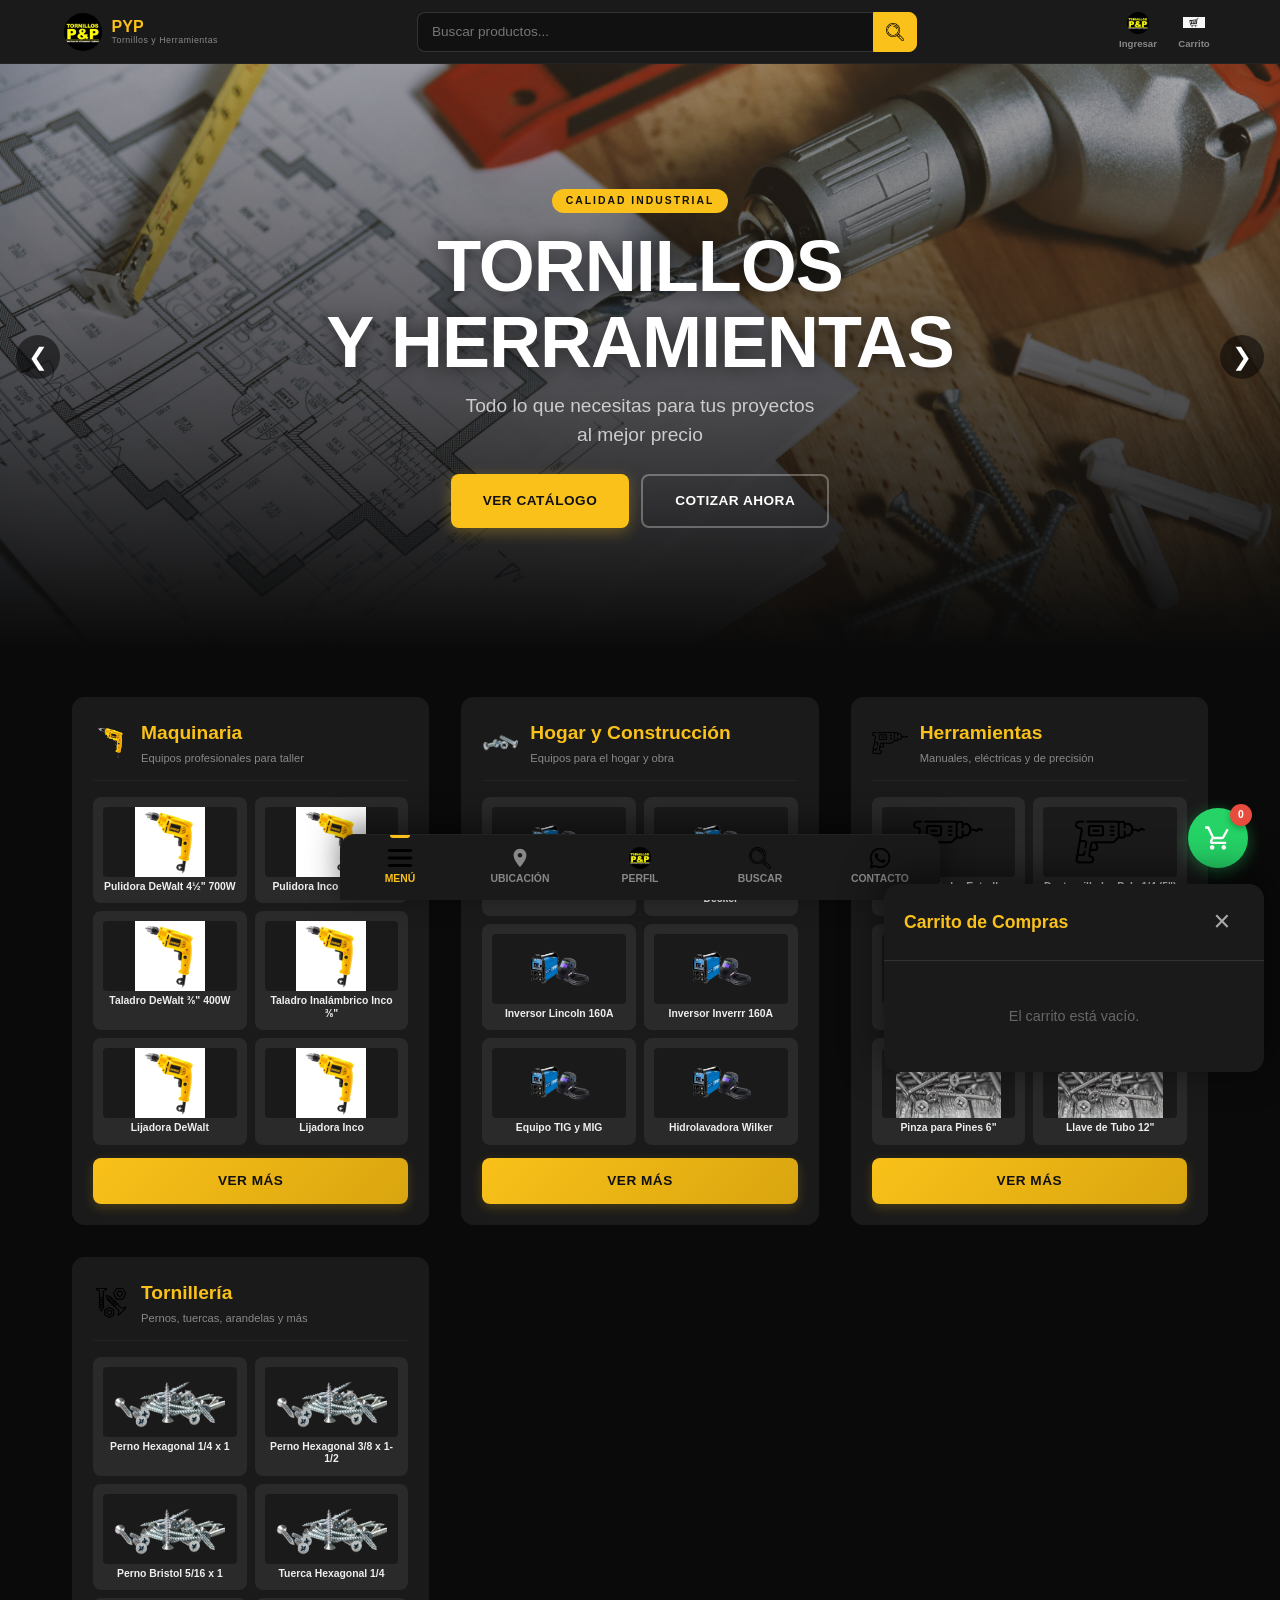
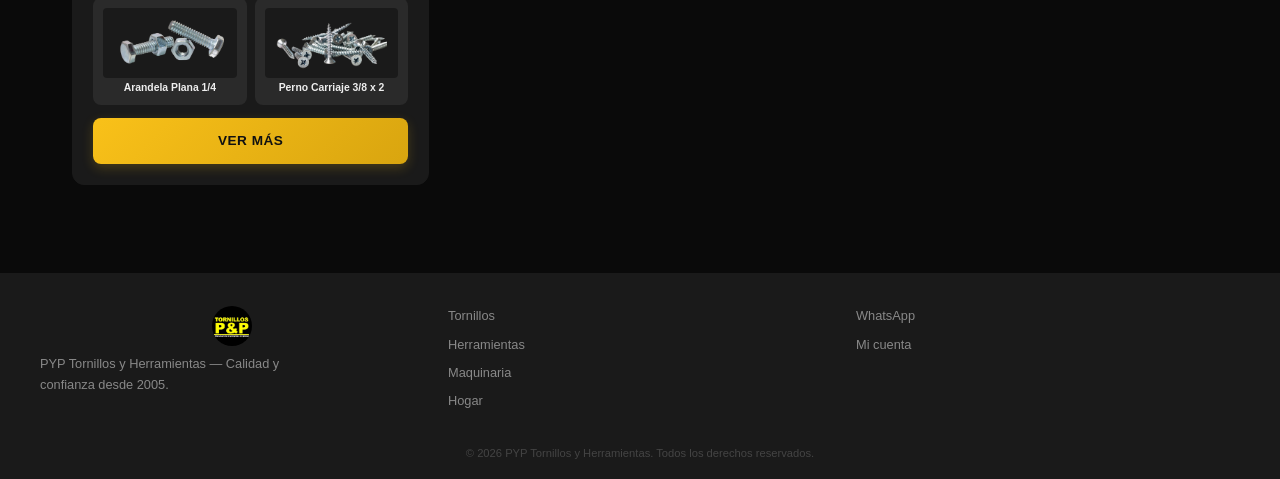
==== commit b1e864b3: "Version 1.2" ====
--- a/index.html
+++ b/index.html
@@ -62,7 +62,7 @@
                 <div class="hero-content">
                     <span class="hero-badge">CALIDAD INDUSTRIAL</span>
                     <h1>TORNILLOS<br>Y HERRAMIENTAS</h1>
-                    <p>Todo lo que necesitas para tus proyectos <br class="hide-mobile">al mejor precio del mercado</p>
+                    <p>Todo lo que necesitas para tus proyectos <br class="hide-mobile">al mejor precio</p>
                     <div class="hero-cta">
                         <a href="catalogo.html" class="hero-btn primary">VER CATÁLOGO</a>
                         <a href="https://wa.me/" target="_blank" class="hero-btn secondary">COTIZAR AHORA</a>
@@ -120,6 +120,48 @@
 
     <!-- Main Content -->
     <main class="main-content">
+        <section class="property" id="maquinaria">
+            <div class="property-header">
+                <img src="img/taladro.png" alt="">
+                <div>
+                    <h3>Maquinaria</h3>
+                    <p class="property-sub">Equipos profesionales para taller</p>
+                </div>
+            </div>
+            <div class="property-form">
+                <div class="prod-grid" id="grid-maquinaria"></div>
+                <a href="maquinaria.html" class="btn">VER MÁS</a>
+            </div>
+        </section>
+
+        <section class="property" id="hogar">
+            <div class="property-header">
+                <img src="img/tornillotarjeta.png" alt="">
+                <div>
+                    <h3>Hogar y Construcción</h3>
+                    <p class="property-sub">Equipos para el hogar y obra</p>
+                </div>
+            </div>
+            <div class="property-form">
+                <div class="prod-grid" id="grid-hogar"></div>
+                <a href="hogar.html" class="btn">VER MÁS</a>
+            </div>
+        </section>
+
+        <section class="property" id="herramientas">
+            <div class="property-header">
+                <img src="img/taladro-de-mano.png" alt="">
+                <div>
+                    <h3>Herramientas</h3>
+                    <p class="property-sub">Manuales, eléctricas y de precisión</p>
+                </div>
+            </div>
+            <div class="property-form">
+                <div class="prod-grid" id="grid-herramientas"></div>
+                <a href="herramientas.html" class="btn">VER MÁS</a>
+            </div>
+        </section>
+
         <section class="property" id="tornillos">
             <div class="property-header">
                 <img src="img/tornillo.png" alt="">
@@ -131,48 +173,6 @@
             <div class="property-form">
                 <div class="prod-grid" id="grid-tornillos"></div>
                 <a href="tornillos.html" class="btn">VER MÁS</a>
-            </div>
-        </section>
-
-        <section class="property" id="herramientas">
-            <div class="property-header">
-                <img src="img/taladro-de-mano.png" alt="">
-                <div>
-                    <h3>Herramientas</h3>
-                    <p class="property-sub">Manuales, eléctricas y de precisión</p>
-                </div>
-            </div>
-            <div class="property-form">
-                <div class="prod-grid" id="grid-herramientas"></div>
-                <a href="herramientas.html" class="btn">VER MÁS</a>
-            </div>
-        </section>
-
-        <section class="property" id="maquinaria">
-            <div class="property-header">
-                <img src="img/taladro.png" alt="">
-                <div>
-                    <h3>Maquinaria</h3>
-                    <p class="property-sub">Equipos profesionales para taller</p>
-                </div>
-            </div>
-            <div class="property-form">
-                <div class="prod-grid" id="grid-maquinaria"></div>
-                <a href="maquinaria.html" class="btn">VER MÁS</a>
-            </div>
-        </section>
-
-        <section class="property" id="hogar">
-            <div class="property-header">
-                <img src="img/tornillotarjeta.png" alt="">
-                <div>
-                    <h3>Hogar y Construcción</h3>
-                    <p class="property-sub">Equipos para el hogar y obra</p>
-                </div>
-            </div>
-            <div class="property-form">
-                <div class="prod-grid" id="grid-hogar"></div>
-                <a href="hogar.html" class="btn">VER MÁS</a>
             </div>
         </section>
     </main>
--- a/styles.css
+++ b/styles.css
@@ -426,7 +426,9 @@
 }
 
 .property-form {
-    display: grid;
+    display: flex;
+    flex-direction: column;
+    flex: 1;
     gap: 0.6rem;
 }
 
@@ -450,6 +452,7 @@
     display: grid;
     grid-template-columns: 1fr 1fr;
     gap: 0.5rem;
+    flex: 1;
 }
 
 .prod-card {
@@ -796,6 +799,7 @@
     transition: all var(--transition);
     width: 100%;
     margin-top: 0.25rem;
+    text-align: center;
     box-shadow: 0 4px 12px rgba(249, 193, 25, 0.2);
 }
 
@@ -1140,7 +1144,7 @@
         gap: 1.5rem;
     }
 
-    .btn { width: auto; align-self: flex-start; }
+    .btn { width: 100%; }
 
     .bottom-nav {
         display: flex;
